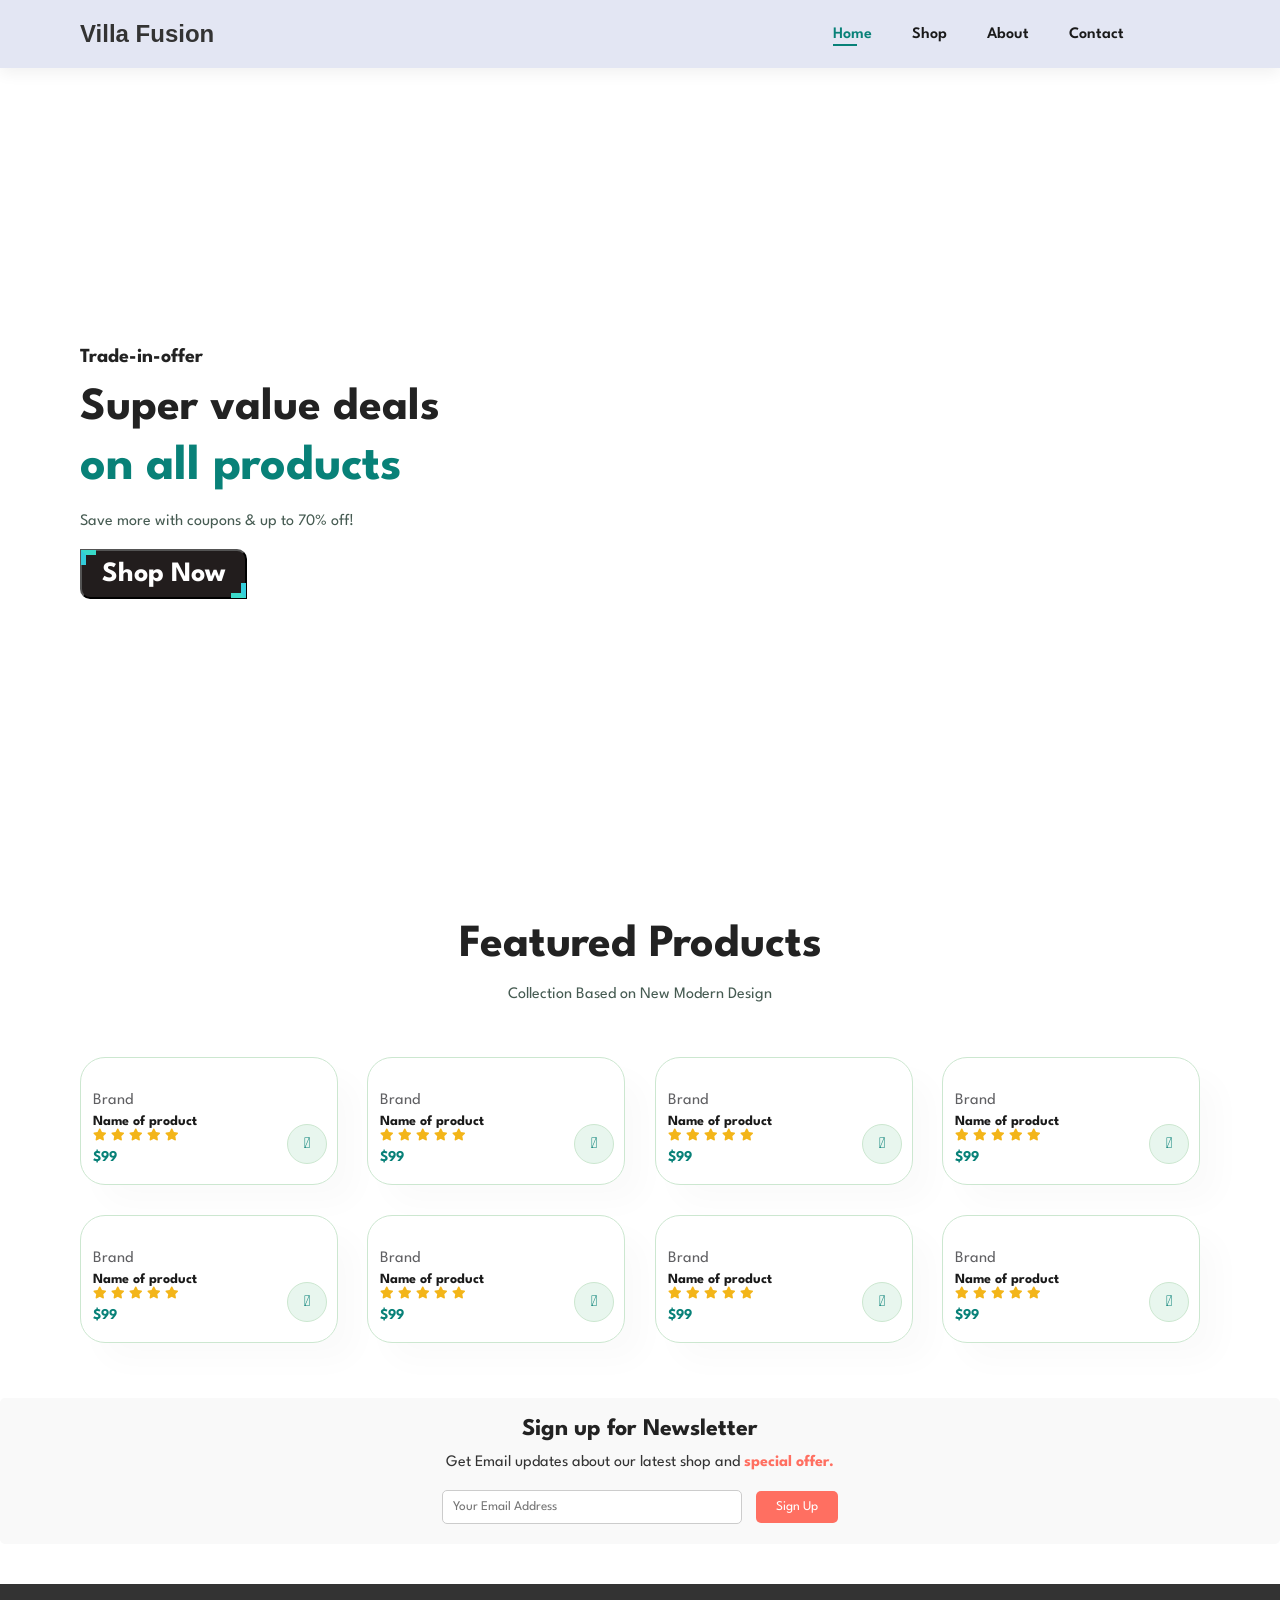
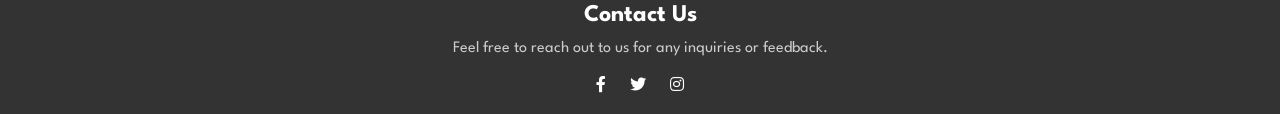
==== index.html @ 41077d03 "Add files via upload" ====
<!DOCTYPE html>
<html lang="en">

<head>
    <meta charset="UTF-8">
    <meta http-equiv="X-UA-Compatible" content="IE=edge">
    <meta name="viewport" content="width=device-width, initial-scale=1.0">
    <title>E-commerce website</title>
    <link rel="stylesheet" href="https://pro.fontawesome.com/releases/v5.10.0/css/all.css" />
    <link rel="stylesheet" href="style.css">
</head>

<body>

    <section id="header">
        <a href="index.html" class="logo">Villa Fusion</a>

        <div>
            <ul id="navbar">
                <li><a class="active" href="index.html">Home</a></li>
                <li><a href="shop.html">Shop</a></li>
                <li><a href="about.html">About</a></li>
                <li><a href="contact.html">Contact</a></li>
                <li><a href="cart.html"><i class="far fa-shopping-bag"></i></a></li>
            </ul>


        </div>
    </section>

    <section id="hero">
        <h4>Trade-in-offer</h4>
        <h2>Super value deals</h2>
        <h1>on all products </h1>
        <p>Save more with coupons & up to 70% off! </p>
        <a href="shop.html">
        <button class="btn">Shop Now</button>
        </a>
    </section>

    <section id="product1" class="section-p1">
        <h2>Featured Products</h2>
        <p>Collection Based on New Modern Design</p>
        <div class="pro-container">
            <div class="pro">
                <img src="img/product/p1.webp" alt="">
                <div class="des">
                    <span>Brand</span>
                    <h5>Name of product</h5>
                    <div class="star">
                        <i class="fas fa-star"></i>
                        <i class="fas fa-star"></i>
                        <i class="fas fa-star"></i>
                        <i class="fas fa-star"></i>
                        <i class="fas fa-star"></i>
                    </div>
                    <h4>$99</h4>
                </div>
                <a href="#" class="add-to-cart" data-product="product no. 1" data-price="99"><i class="fal fa-shopping-cart cart"></i></a>
            </div>
            <div class="pro">
                <img src="img/product/p2.webp" alt="">
                <div class="des">
                    <span>Brand</span>
                    <h5>Name of product</h5>
                    <div class="star">
                        <i class="fas fa-star"></i>
                        <i class="fas fa-star"></i>
                        <i class="fas fa-star"></i>
                        <i class="fas fa-star"></i>
                        <i class="fas fa-star"></i>
                    </div>
                    <h4>$99</h4>
                </div>
                <a href="#" class="add-to-cart" data-product="product no. 2" data-price="99"><i class="fal fa-shopping-cart cart"></i></a>
            </div>
            <div class="pro">
                <img src="img/product/p3.webp" alt="">
                <div class="des">
                    <span>Brand</span>
                    <h5>Name of product</h5>
                    <div class="star">
                        <i class="fas fa-star"></i>
                        <i class="fas fa-star"></i>
                        <i class="fas fa-star"></i>
                        <i class="fas fa-star"></i>
                        <i class="fas fa-star"></i>
                    </div>
                    <h4>$99</h4>
                </div>
                <a href="#" class="add-to-cart" data-product="product no. 3" data-price="99"><i class="fal fa-shopping-cart cart"></i></a>
            </div>
            <div class="pro">
                <img src="img/product/p4.webp" alt="">
                <div class="des">
                    <span>Brand</span>
                    <h5>Name of product</h5>
                    <div class="star">
                        <i class="fas fa-star"></i>
                        <i class="fas fa-star"></i>
                        <i class="fas fa-star"></i>
                        <i class="fas fa-star"></i>
                        <i class="fas fa-star"></i>
                    </div>
                    <h4>$99</h4>
                </div>
                <a href="#" class="add-to-cart" data-product="product no. 4" data-price="99"><i class="fal fa-shopping-cart cart"></i></a>
            </div>
            <div class="pro">
                <img src="img/product/p5.webp" alt="">
                <div class="des">
                    <span>Brand</span>
                    <h5>Name of product</h5>
                    <div class="star">
                        <i class="fas fa-star"></i>
                        <i class="fas fa-star"></i>
                        <i class="fas fa-star"></i>
                        <i class="fas fa-star"></i>
                        <i class="fas fa-star"></i>
                    </div>
                    <h4>$99</h4>
                </div>
                <a href="#" class="add-to-cart" data-product="product no. 5" data-price="99"><i class="fal fa-shopping-cart cart"></i></a>
            </div>
            <div class="pro">
                <img src="img/product/p6.webp" alt="">
                <div class="des">
                    <span>Brand</span>
                    <h5>Name of product</h5>
                    <div class="star">
                        <i class="fas fa-star"></i>
                        <i class="fas fa-star"></i>
                        <i class="fas fa-star"></i>
                        <i class="fas fa-star"></i>
                        <i class="fas fa-star"></i>
                    </div>
                    <h4>$99</h4>
                </div>
                <a href="#" class="add-to-cart" data-product="product no. 6" data-price="99"><i class="fal fa-shopping-cart cart"></i></a>
            </div>
            <div class="pro">
                <img src="img/product/p7.webp" alt="">
                <div class="des">
                    <span>Brand</span>
                    <h5>Name of product</h5>
                    <div class="star">
                        <i class="fas fa-star"></i>
                        <i class="fas fa-star"></i>
                        <i class="fas fa-star"></i>
                        <i class="fas fa-star"></i>
                        <i class="fas fa-star"></i>
                    </div>
                    <h4>$99</h4>
                </div>
                <a href="#" class="add-to-cart" data-product="product no. 7" data-price="99"><i class="fal fa-shopping-cart cart"></i></a>
            </div>
            <div class="pro">
                <img src="img/product/p8.webp" alt="">
                <div class="des">
                    <span>Brand</span>
                    <h5>Name of product</h5>
                    <div class="star">
                        <i class="fas fa-star"></i>
                        <i class="fas fa-star"></i>
                        <i class="fas fa-star"></i>
                        <i class="fas fa-star"></i>
                        <i class="fas fa-star"></i>
                    </div>
                    <h4>$99</h4>
                </div>
                <a href="#" class="add-to-cart" data-product="product no. 8" data-price="99"><i class="fal fa-shopping-cart cart"></i></a>
            </div>
        </div>
    </section>

    
    <section id="newsletter">
        <div class="newstext">
            <h4>Sign up for Newsletter</h4>
            <p>Get Email updates about our latest shop and <span>special offer.</span> </p>
        </div>
        <div class="form">
            <input type="text" placeholder="Your Email Address">
            <button>Sign Up</button>
        </div>
    </section>


    <link rel="stylesheet" href="https://cdnjs.cloudflare.com/ajax/libs/font-awesome/5.15.4/css/all.min.css">

    <section id="footer">
    <div class="footer-content">
        <h4>Contact Us</h4>
        <p>Feel free to reach out to us for any inquiries or feedback.</p>
    </div>
    <div class="social-icons">
        <a href="#" class="icon"><i class="fab fa-facebook-f"></i></a>
        <a href="#" class="icon"><i class="fab fa-twitter"></i></a>
        <a href="#" class="icon"><i class="fab fa-instagram"></i></a>
    </div>
    </section>


    <script src="script.js"></script>
</body>
</html>
---- style.css ----
@import url('https://fonts.googleapis.com/css2?family=spartan:wght@100;200;300;400;500;600;700;800;900&display=swap');
* {
    margin: 0;
    padding: 0;
    box-sizing: border-box;
    font-family: 'Spartan', sans-serif;
}

h1 {
    font-size: 50px;
    line-height: 64px;
    color: #222;
}

h2 {
    font-size: 46px;
    line-height: 54px;
    color: #222;
}

h4 {
    font-size: 20px;
    color: #222;
}

h6 {
    font-weight: 700;
    font-size: 12px;
}

p {
    font-size: 16px;
    color: #465b52;
    margin: 15px 0 20px 0;
}

.section-p1 {
    padding: 40px 80px;
}

.section-m1 {
    margin: 40px 0;
}

body {
    width: 100%;
}

/* Header Start */
.logo {
    text-decoration: none; /* Remove underline */
    font-family: Arial, sans-serif; /* Choose your preferred font-family */
    font-size: 24px; /* Adjust the font size as needed */
    font-weight: bold; /* Adjust the font weight as needed */
    color: #333; /* Choose your preferred text color */
    /* Add any other styling properties you want for your logo text */
}

#header{
    display: flex;
    align-items: center;
    justify-content: space-between;
    padding: 20px 80px;
    background: #e3e6f3;
    box-shadow: 0 5px 15px rgba(0, 0, 0, 0.06);
    z-index: 999;
    position: sticky;
    top: 0;
    left: 0;
}

#navbar{
    display: flex;
    align-items: center;
    justify-content: center;
}

#navbar li{
    list-style: none;
    padding: 0 20px;
    position: relative;
}

#navbar li a{
    text-decoration: none;
    font-size: 16px;
    font-weight: 600;
    color: #1a1a1a;
    transition: 0.3s ease;
}

#navbar li a:hover,
#navbar li a.active {
    color: #088178;
}

#navbar li a.active::after,
#navbar li a:hover::after{
    content: "";
    width: 30%;
    height: 2px;
    background: #088178;
    position: absolute;
    bottom: -4px;
    left: 20px;
}

/* Home page */

#hero{
    background-image: url("img/template.png");
    height: 90vh;
    width: 100%;
    background-position: top 15% right 58%;
    padding: 0 80px;
    display: flex;
    flex-direction: column;
    align-items: flex-start;
    justify-content: center;
}

#hero h4{
    padding-bottom: 15px;
}

#hero h1{
    color: #088178;
}

.btn {
    cursor:pointer;
  position:relative;
  padding:10px 20px;
  background:rgb(34, 29, 29);
  font-size:28px;
  border-top-right-radius:10px;
  border-bottom-left-radius:10px;
  transition:all 1s;
  text-decoration: none;
  &:after,&:before{
    content:" ";
    width:10px;
    height:10px;
    position:absolute;
    border :0px solid #fff;
    transition:all 1s;
    }
  &:after{
    top:-1px;
    left:-1px;
    border-top:5px solid rgb(56, 218, 201);
    border-left:5px solid rgb(50, 204, 218);
  }
  &:before{
    bottom:-1px;
    right:-1px;
    border-bottom:5px solid rgb(60, 218, 202);
    border-right:5px solid rgb(52, 207, 221);
  }

  color: white;
  font-weight: bold;

  &:hover{
    border-top-right-radius:0px;
  border-bottom-left-radius:0px;
  background:rgba(0,0,0,.5);
    color:rgb(10, 0, 0);
    font-weight: bold;
    &:before,&:after{
      
      width:100%;
      height:100%;
      border-color: rgb(4, 0, 7);
    }
}
}

.btn:hover {
    background-color: #e1f1f1;
}


/* product1 */

#product1{
    text-align: center;
}

#product1 .pro-container{
    display: flex;
    justify-content: space-between;
    padding-top: 20px;
    flex-wrap: wrap;
}

#product1 .pro{
    width: 23%;
    min-width: 250px;
    padding: 10px 12px;
    border: 1px solid #cce7d0;
    border-radius: 25px;
    cursor: pointer;
    box-shadow: 20px 20px 30px rgba(0, 0, 0, 0.02);
    margin: 15px 0;
    transition: 0.2s ease;
    position: relative;
}

#product1 .pro:hover{
    box-shadow: 20px 20px 30px rgba(0, 0, 0, 0.06);
}

#product1 .pro img{
    width: 100%;
    border-radius: 20px;
}

#product1 .pro .des{
    text-align: start;
    padding: 10px 0;
}

#product1 .pro .des span{
    color: #606063;
}

#product1 .pro .des h5{
    padding-top: 7px;
    color: #1a1a1a;
    font-size: 14px;
}

#product1 .pro .des i{
    font-size: 12px;
    color: rgba(243, 181, 25);
}

#product1 .pro .des h4{
    padding-top: 7px;
    font-size: 15px;
    font-weight: 700;
    color: #088178;
}

#product1 .pro .cart{
    width: 40px;
    height: 40px;
    line-height: 40px;
    border-radius: 50px;
    background-color: #e8f6ee;
    font-weight: 500;
    color: #088178;
    border: 1px solid #cce7d0;
    position: absolute;
    bottom: 20px;
    right: 10px;
}



/* Newsletter */

#newsletter {
    background-color: #f9f9f9;
    padding: 20px;
    border-radius: 5px;
    margin-bottom: 20px;
}

.newstext {
    text-align: center;
}

.newstext h4 {
    font-size: 24px;
    margin-bottom: 10px;
}

.newstext p {
    font-size: 16px;
    color: #333;
    margin-bottom: 20px;
}

.newstext p span {
    font-weight: bold;
    color: #ff6f61;
}

.form {
    text-align: center;
}

.form input[type="text"] {
    padding: 10px;
    width: 300px;
    border-radius: 5px;
    border: 1px solid #ccc;
    margin-right: 10px;
}

.form button {
    padding: 10px 20px;
    background-color: #ff6f61;
    color: #fff;
    border: none;
    border-radius: 5px;
    cursor: pointer;
    transition: background-color 0.3s ease;
}

.form button:hover {
    background-color: #e55d4f;
}


/* footer */

#footer {
    background-color: #333;
    color: #fff;
    padding: 20px;
}

.footer-content {
    text-align: center;
}

.footer-content h4 {
    font-size: 24px;
    margin-bottom: 10px;
    color: #fff; /* Set text color to white */
}

.footer-content p {
    font-size: 16px;
    margin-bottom: 20px;
    color: #ccc; /* Set text color to a lighter shade */
}

.social-icons {
    text-align: center;
}

.icon {
    display: inline-block;
    margin: 0 10px;
    color: #fff;
    text-decoration: none;
}

.icon:hover {
    color: #ff6f61;
}




/* Your existing CSS styles remain unchanged */

/* About Us page specific styles */

#about {
    background-color: #f9f9f9;
    padding: 40px 80px;
}

#about h2 {
    margin-bottom: 20px;
    color: #088178;
}

#about p {
    margin-bottom: 15px;
    font-size: 18px;
    line-height: 1.6;
}

#about p:last-child {
    margin-bottom: 0;
}

#footer {
    margin-top: 40px;
}





/* Your existing CSS styles remain unchanged */

/* Contact page specific styles */

#contact {
    background-color: #f9f9f9;
    padding: 40px 80px;
}

#contact h2 {
    margin-bottom: 20px;
    color: #088178;
}

#contact p {
    margin-bottom: 15px;
    font-size: 18px;
    line-height: 1.6;
}

.contact-info {
    margin-bottom: 30px;
}

.contact-info p {
    margin-bottom: 10px;
}

.contact-info i {
    margin-right: 10px;
}

.contact-form input[type="text"],
.contact-form input[type="email"],
.contact-form textarea {
    width: 100%;
    padding: 10px;
    margin-bottom: 20px;
    border-radius: 5px;
    border: 1px solid #ccc;
}

.contact-form textarea {
    resize: vertical;
}

.contact-form button {
    padding: 10px 20px;
    background-color: #ff6f61;
    color: #fff;
    border: none;
    border-radius: 5px;
    cursor: pointer;
    transition: background-color 0.3s ease;
}

.contact-form button:hover {
    background-color: #e55d4f;
}

#footer {
    margin-top: 40px;
}




/* Styles for the cart container */
#cart {
    text-align: center;
    margin: 50px auto;
    padding: 20px;
    border: 2px solid #ccc;
    border-radius: 10px;
    width: 70%;
    max-width: 600px;
    background-color: #f9f9f9;
}

/* Styles for the cart heading */
.cart-heading {
    font-size: 24px;
    margin-bottom: 20px;
}

/* Styles for the cart items list */
#cart-items {
    list-style: none;
    padding: 0;
}

/* Styles for individual cart items */
#cart-items li {
    margin-bottom: 10px;
}

/* Styles for the total amount */
#total-amount {
    font-weight: bold;
}

/* Styles for the checkout button */
#checkout-btn {
    margin-top: 20px;
    background-color: #4CAF50;
    color: white;
    padding: 10px 20px;
    border: none;
    border-radius: 5px;
    cursor: pointer;
}

/* Styles for the clear cart button */
#clear-cart-button {
    margin-top: 10px;
    background-color: #f44336;
    color: white;
    padding: 10px 20px;
    border: none;
    border-radius: 5px;
    cursor: pointer;
}

/* Hover effect for buttons */
#checkout-btn:hover, #clear-cart-button:hover {
    opacity: 0.8;
}
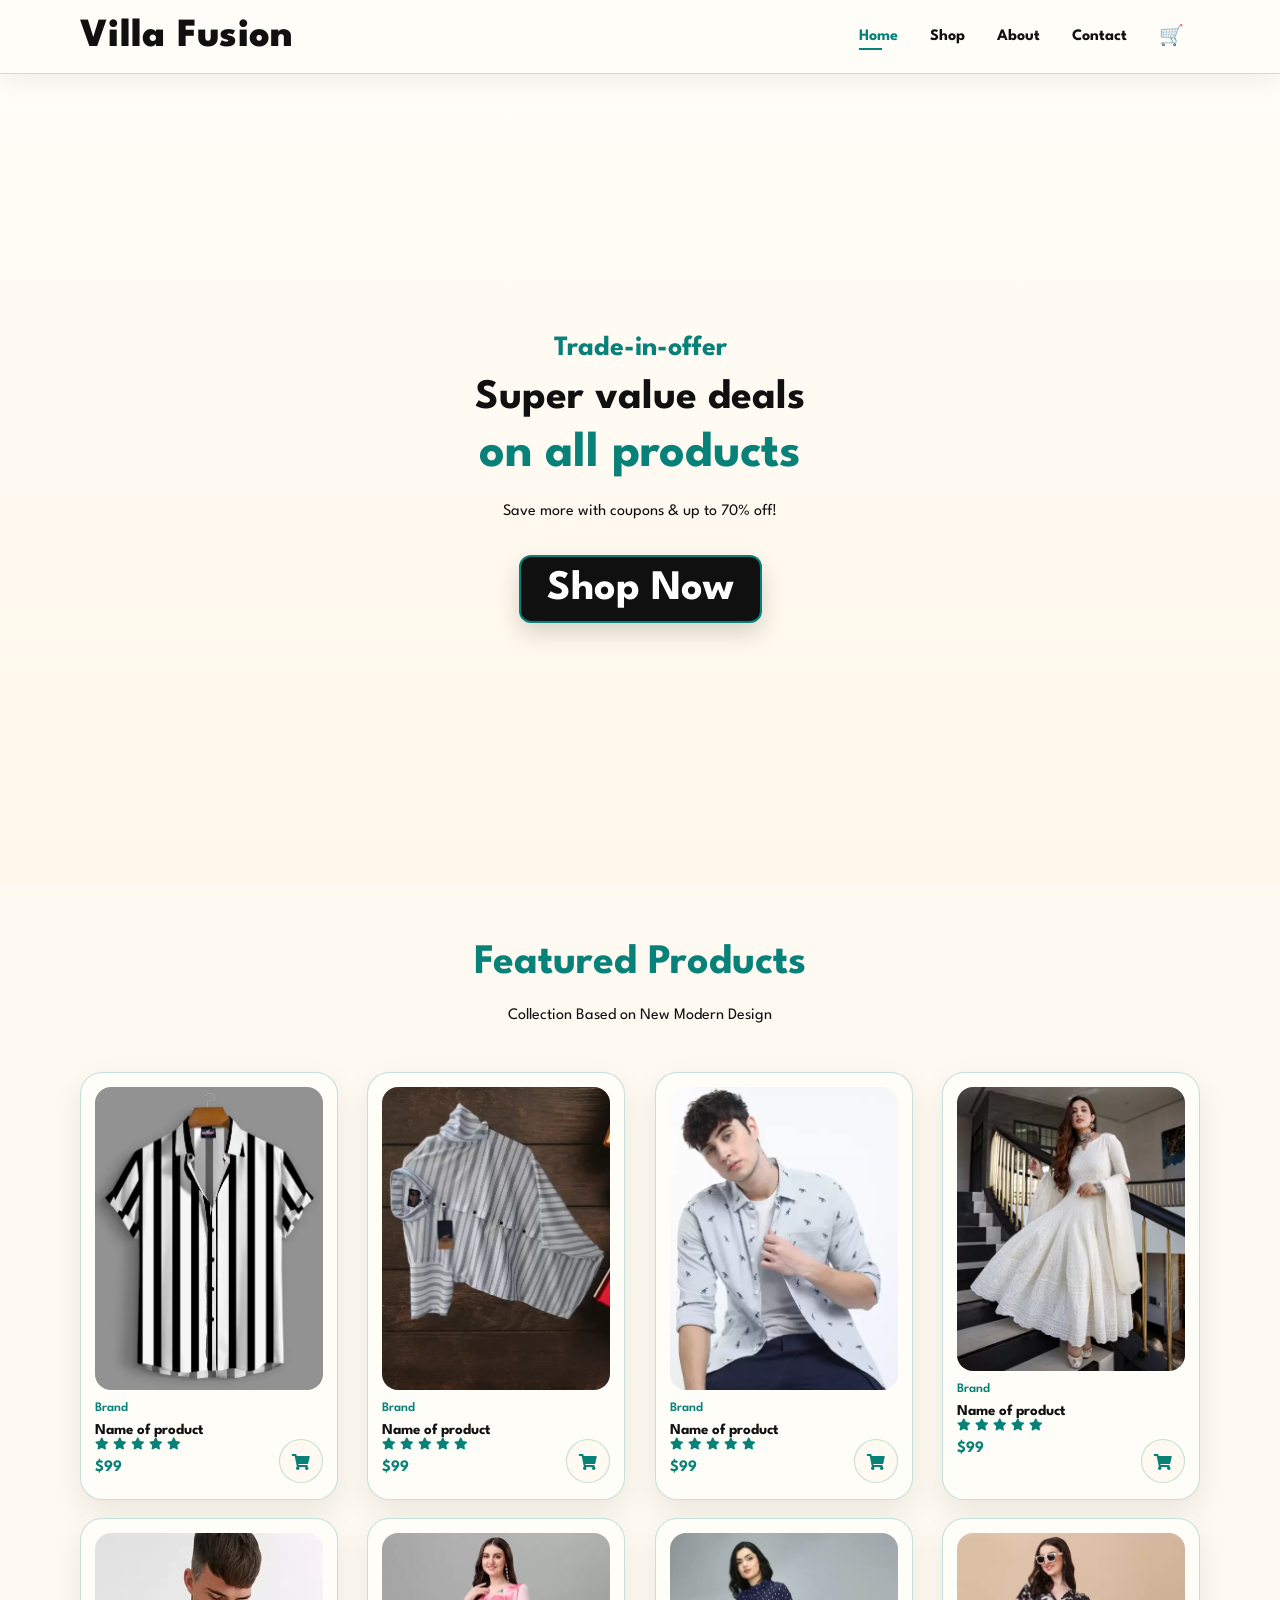
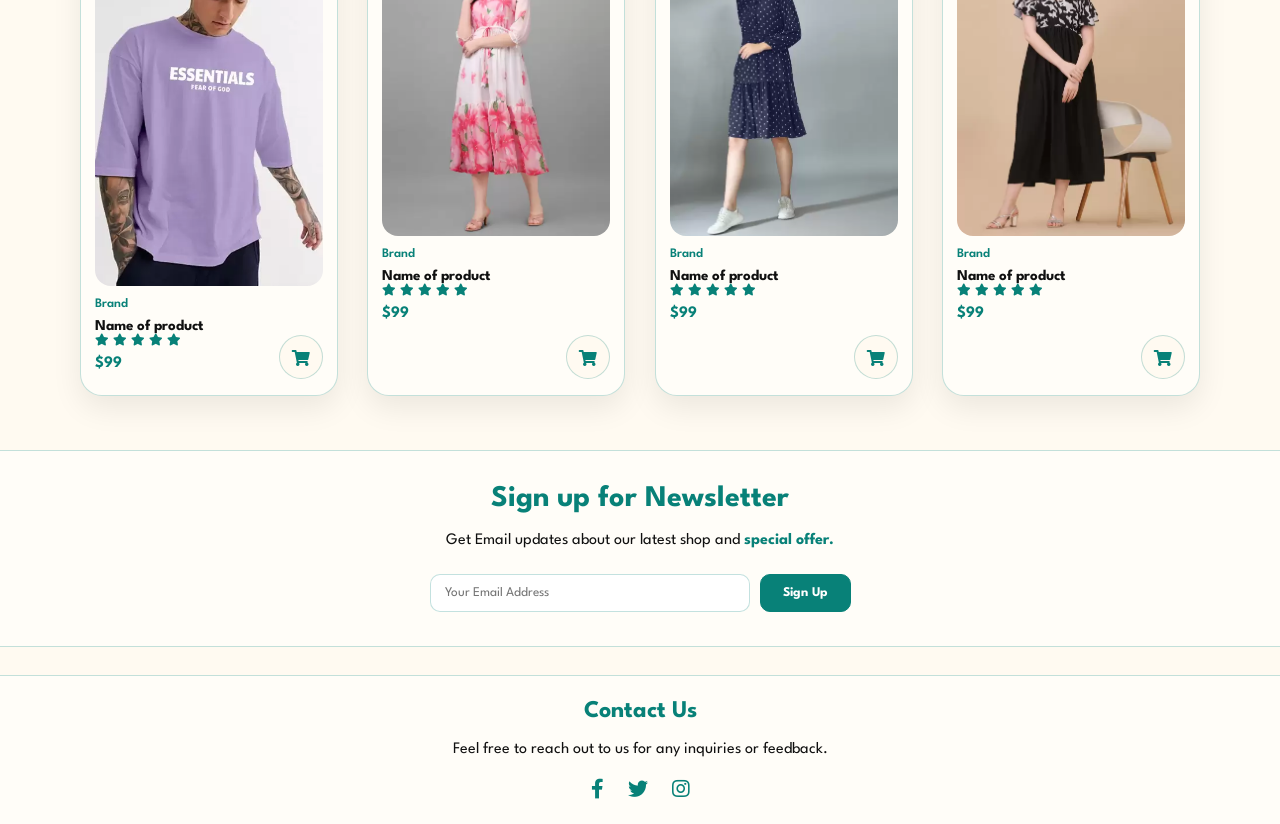
==== commit 35a97a8e: "commit" ====
--- a/index.html
+++ b/index.html
@@ -21,7 +21,7 @@
                 <li><a href="shop.html">Shop</a></li>
                 <li><a href="about.html">About</a></li>
                 <li><a href="contact.html">Contact</a></li>
-                <li><a href="cart.html"><i class="far fa-shopping-bag"></i></a></li>
+                <li><a href="cart.html" aria-label="Cart"><span class="nav-cart-icon" aria-hidden="true">🛒</span></a></li>
             </ul>
 
 
@@ -56,7 +56,7 @@
                     </div>
                     <h4>$99</h4>
                 </div>
-                <a href="#" class="add-to-cart" data-product="product no. 1" data-price="99"><i class="fal fa-shopping-cart cart"></i></a>
+                <a href="#" class="add-to-cart" data-product="product no. 1" data-price="99"><i class="fas fa-shopping-cart cart"></i></a>
             </div>
             <div class="pro">
                 <img src="img/product/p2.webp" alt="">
@@ -72,7 +72,7 @@
                     </div>
                     <h4>$99</h4>
                 </div>
-                <a href="#" class="add-to-cart" data-product="product no. 2" data-price="99"><i class="fal fa-shopping-cart cart"></i></a>
+                <a href="#" class="add-to-cart" data-product="product no. 2" data-price="99"><i class="fas fa-shopping-cart cart"></i></a>
             </div>
             <div class="pro">
                 <img src="img/product/p3.webp" alt="">
@@ -88,7 +88,7 @@
                     </div>
                     <h4>$99</h4>
                 </div>
-                <a href="#" class="add-to-cart" data-product="product no. 3" data-price="99"><i class="fal fa-shopping-cart cart"></i></a>
+                <a href="#" class="add-to-cart" data-product="product no. 3" data-price="99"><i class="fas fa-shopping-cart cart"></i></a>
             </div>
             <div class="pro">
                 <img src="img/product/p4.webp" alt="">
@@ -104,7 +104,7 @@
                     </div>
                     <h4>$99</h4>
                 </div>
-                <a href="#" class="add-to-cart" data-product="product no. 4" data-price="99"><i class="fal fa-shopping-cart cart"></i></a>
+                <a href="#" class="add-to-cart" data-product="product no. 4" data-price="99"><i class="fas fa-shopping-cart cart"></i></a>
             </div>
             <div class="pro">
                 <img src="img/product/p5.webp" alt="">
@@ -120,7 +120,7 @@
                     </div>
                     <h4>$99</h4>
                 </div>
-                <a href="#" class="add-to-cart" data-product="product no. 5" data-price="99"><i class="fal fa-shopping-cart cart"></i></a>
+                <a href="#" class="add-to-cart" data-product="product no. 5" data-price="99"><i class="fas fa-shopping-cart cart"></i></a>
             </div>
             <div class="pro">
                 <img src="img/product/p6.webp" alt="">
@@ -136,7 +136,7 @@
                     </div>
                     <h4>$99</h4>
                 </div>
-                <a href="#" class="add-to-cart" data-product="product no. 6" data-price="99"><i class="fal fa-shopping-cart cart"></i></a>
+                <a href="#" class="add-to-cart" data-product="product no. 6" data-price="99"><i class="fas fa-shopping-cart cart"></i></a>
             </div>
             <div class="pro">
                 <img src="img/product/p7.webp" alt="">
@@ -152,7 +152,7 @@
                     </div>
                     <h4>$99</h4>
                 </div>
-                <a href="#" class="add-to-cart" data-product="product no. 7" data-price="99"><i class="fal fa-shopping-cart cart"></i></a>
+                <a href="#" class="add-to-cart" data-product="product no. 7" data-price="99"><i class="fas fa-shopping-cart cart"></i></a>
             </div>
             <div class="pro">
                 <img src="img/product/p8.webp" alt="">
@@ -168,7 +168,7 @@
                     </div>
                     <h4>$99</h4>
                 </div>
-                <a href="#" class="add-to-cart" data-product="product no. 8" data-price="99"><i class="fal fa-shopping-cart cart"></i></a>
+                <a href="#" class="add-to-cart" data-product="product no. 8" data-price="99"><i class="fas fa-shopping-cart cart"></i></a>
             </div>
         </div>
     </section>
--- a/style.css
+++ b/style.css
@@ -1,4 +1,16 @@
-@import url('https://fonts.googleapis.com/css2?family=spartan:wght@100;200;300;400;500;600;700;800;900&display=swap');
+@import url('https://fonts.googleapis.com/css2?family=Spartan:wght@300;400;500;600;700;800&display=swap');
+
+:root {
+    --bg-main: #fffaf1;
+    --bg-surface: #fffdf8;
+    --text-main: #101010;
+    --accent: #088178;
+    --border-soft: rgba(8, 129, 120, 0.24);
+    --shadow-soft: 0 12px 30px rgba(0, 0, 0, 0.08);
+    --radius-md: 14px;
+    --radius-lg: 22px;
+}
+
 * {
     margin: 0;
     padding: 0;
@@ -6,21 +18,37 @@
     font-family: 'Spartan', sans-serif;
 }
 
+body {
+    width: 100%;
+    background: var(--bg-main);
+    color: var(--text-main);
+}
+
+img {
+    max-width: 100%;
+    height: auto;
+    display: block;
+}
+
+a {
+    color: inherit;
+}
+
 h1 {
     font-size: 50px;
-    line-height: 64px;
-    color: #222;
+    line-height: 1.2;
+    color: var(--text-main);
 }
 
 h2 {
-    font-size: 46px;
-    line-height: 54px;
-    color: #222;
+    font-size: 42px;
+    line-height: 1.2;
+    color: var(--text-main);
 }
 
 h4 {
-    font-size: 20px;
-    color: #222;
+    font-size: 22px;
+    color: var(--text-main);
 }
 
 h6 {
@@ -30,242 +58,219 @@
 
 p {
     font-size: 16px;
-    color: #465b52;
-    margin: 15px 0 20px 0;
+    line-height: 1.7;
+    color: var(--text-main);
+    margin: 14px 0 20px;
 }
 
 .section-p1 {
-    padding: 40px 80px;
+    padding: 54px 80px;
 }
 
 .section-m1 {
-    margin: 40px 0;
-}
-
-body {
-    width: 100%;
-}
-
-/* Header Start */
+    margin: 36px 0;
+}
+
+/* Header */
 .logo {
-    text-decoration: none; /* Remove underline */
-    font-family: Arial, sans-serif; /* Choose your preferred font-family */
-    font-size: 24px; /* Adjust the font size as needed */
-    font-weight: bold; /* Adjust the font weight as needed */
-    color: #333; /* Choose your preferred text color */
-    /* Add any other styling properties you want for your logo text */
-}
-
-#header{
+    text-decoration: none;
+    font-size: 40px;
+    font-weight: 800;
+    letter-spacing: 0.3px;
+    color: var(--text-main);
+}
+
+#header {
     display: flex;
     align-items: center;
     justify-content: space-between;
-    padding: 20px 80px;
-    background: #e3e6f3;
-    box-shadow: 0 5px 15px rgba(0, 0, 0, 0.06);
+    padding: 18px 80px;
+    background: var(--bg-surface);
+    box-shadow: 0 8px 24px rgba(0, 0, 0, 0.06);
+    border-bottom: 1px solid var(--border-soft);
     z-index: 999;
     position: sticky;
     top: 0;
     left: 0;
 }
 
-#navbar{
+#navbar {
     display: flex;
     align-items: center;
     justify-content: center;
 }
 
-#navbar li{
+#navbar li {
     list-style: none;
-    padding: 0 20px;
+    padding: 0 16px;
     position: relative;
 }
 
-#navbar li a{
+#navbar li a {
     text-decoration: none;
     font-size: 16px;
-    font-weight: 600;
-    color: #1a1a1a;
-    transition: 0.3s ease;
+    font-weight: 700;
+    color: var(--text-main);
+    transition: color 0.25s ease;
 }
 
 #navbar li a:hover,
 #navbar li a.active {
-    color: #088178;
+    color: var(--accent);
 }
 
 #navbar li a.active::after,
-#navbar li a:hover::after{
+#navbar li a:hover::after {
     content: "";
-    width: 30%;
+    width: 32%;
     height: 2px;
-    background: #088178;
+    background: var(--accent);
     position: absolute;
-    bottom: -4px;
-    left: 20px;
+    bottom: -6px;
+    left: 16px;
+}
+
+.nav-cart-icon {
+    display: inline-block;
+    font-size: 20px;
+    line-height: 1;
 }
 
 /* Home page */
-
-#hero{
-    background-image: url("img/template.png");
+#hero {
+    background: linear-gradient(180deg, #fffdf8 0%, #fff7ea 100%);
     height: 90vh;
     width: 100%;
-    background-position: top 15% right 58%;
     padding: 0 80px;
     display: flex;
     flex-direction: column;
-    align-items: flex-start;
+    align-items: center;
     justify-content: center;
-}
-
-#hero h4{
-    padding-bottom: 15px;
-}
-
-#hero h1{
-    color: #088178;
+    text-align: center;
+}
+
+#hero h4 {
+    color: var(--accent);
+    padding-bottom: 12px;
+    font-size: 28px;
+}
+
+#hero h1 {
+    color: var(--accent);
 }
 
 .btn {
-    cursor:pointer;
-  position:relative;
-  padding:10px 20px;
-  background:rgb(34, 29, 29);
-  font-size:28px;
-  border-top-right-radius:10px;
-  border-bottom-left-radius:10px;
-  transition:all 1s;
-  text-decoration: none;
-  &:after,&:before{
-    content:" ";
-    width:10px;
-    height:10px;
-    position:absolute;
-    border :0px solid #fff;
-    transition:all 1s;
-    }
-  &:after{
-    top:-1px;
-    left:-1px;
-    border-top:5px solid rgb(56, 218, 201);
-    border-left:5px solid rgb(50, 204, 218);
-  }
-  &:before{
-    bottom:-1px;
-    right:-1px;
-    border-bottom:5px solid rgb(60, 218, 202);
-    border-right:5px solid rgb(52, 207, 221);
-  }
-
-  color: white;
-  font-weight: bold;
-
-  &:hover{
-    border-top-right-radius:0px;
-  border-bottom-left-radius:0px;
-  background:rgba(0,0,0,.5);
-    color:rgb(10, 0, 0);
-    font-weight: bold;
-    &:before,&:after{
-      
-      width:100%;
-      height:100%;
-      border-color: rgb(4, 0, 7);
-    }
-}
+    cursor: pointer;
+    margin-top: 10px;
+    padding: 13px 26px;
+    border-radius: 12px;
+    border: 2px solid var(--accent);
+    background: var(--text-main);
+    color: #fff;
+    font-size: 42px;
+    font-weight: 700;
+    text-decoration: none;
+    transition: transform 0.2s ease, box-shadow 0.2s ease, background 0.2s ease, color 0.2s ease;
+    box-shadow: 0 10px 24px rgba(0, 0, 0, 0.16);
 }
 
 .btn:hover {
-    background-color: #e1f1f1;
-}
-
-
-/* product1 */
-
-#product1{
+    transform: translateY(-2px);
+    background: var(--accent);
+    color: #fff;
+    box-shadow: 0 14px 28px rgba(8, 129, 120, 0.34);
+}
+
+/* Products */
+#product1 {
     text-align: center;
 }
 
-#product1 .pro-container{
+#product1 h2 {
+    color: var(--accent);
+}
+
+#product1 .pro-container {
     display: flex;
     justify-content: space-between;
-    padding-top: 20px;
+    padding-top: 22px;
     flex-wrap: wrap;
-}
-
-#product1 .pro{
+    gap: 18px;
+}
+
+#product1 .pro {
     width: 23%;
     min-width: 250px;
-    padding: 10px 12px;
-    border: 1px solid #cce7d0;
-    border-radius: 25px;
+    padding: 14px;
+    border: 1px solid var(--border-soft);
+    border-radius: var(--radius-lg);
     cursor: pointer;
-    box-shadow: 20px 20px 30px rgba(0, 0, 0, 0.02);
-    margin: 15px 0;
-    transition: 0.2s ease;
+    box-shadow: var(--shadow-soft);
+    margin: 0;
+    transition: transform 0.2s ease, box-shadow 0.2s ease;
     position: relative;
-}
-
-#product1 .pro:hover{
-    box-shadow: 20px 20px 30px rgba(0, 0, 0, 0.06);
-}
-
-#product1 .pro img{
+    background: var(--bg-surface);
+}
+
+#product1 .pro:hover {
+    transform: translateY(-4px);
+    box-shadow: 0 20px 35px rgba(0, 0, 0, 0.12);
+}
+
+#product1 .pro img {
     width: 100%;
-    border-radius: 20px;
-}
-
-#product1 .pro .des{
+    border-radius: 16px;
+}
+
+#product1 .pro .des {
     text-align: start;
     padding: 10px 0;
 }
 
-#product1 .pro .des span{
-    color: #606063;
-}
-
-#product1 .pro .des h5{
-    padding-top: 7px;
-    color: #1a1a1a;
-    font-size: 14px;
-}
-
-#product1 .pro .des i{
+#product1 .pro .des span {
+    color: var(--accent);
+    font-weight: 600;
+    font-size: 13px;
+}
+
+#product1 .pro .des h5 {
+    padding-top: 8px;
+    color: var(--text-main);
+    font-size: 15px;
+}
+
+#product1 .pro .des i {
     font-size: 12px;
-    color: rgba(243, 181, 25);
-}
-
-#product1 .pro .des h4{
-    padding-top: 7px;
-    font-size: 15px;
-    font-weight: 700;
-    color: #088178;
-}
-
-#product1 .pro .cart{
-    width: 40px;
-    height: 40px;
-    line-height: 40px;
-    border-radius: 50px;
-    background-color: #e8f6ee;
-    font-weight: 500;
-    color: #088178;
-    border: 1px solid #cce7d0;
+    color: var(--accent);
+}
+
+#product1 .pro .des h4 {
+    padding-top: 8px;
+    font-size: 16px;
+    font-weight: 700;
+    color: var(--accent);
+}
+
+#product1 .pro .cart {
+    width: 44px;
+    height: 44px;
+    line-height: 44px;
+    border-radius: 50%;
+    background-color: var(--bg-main);
+    font-weight: 600;
+    color: var(--accent);
+    border: 1px solid var(--border-soft);
     position: absolute;
-    bottom: 20px;
-    right: 10px;
-}
-
-
+    bottom: 16px;
+    right: 14px;
+}
 
 /* Newsletter */
-
 #newsletter {
-    background-color: #f9f9f9;
-    padding: 20px;
-    border-radius: 5px;
-    margin-bottom: 20px;
+    background: var(--bg-surface);
+    padding: 34px 24px;
+    border-top: 1px solid var(--border-soft);
+    border-bottom: 1px solid var(--border-soft);
 }
 
 .newstext {
@@ -273,54 +278,60 @@
 }
 
 .newstext h4 {
-    font-size: 24px;
-    margin-bottom: 10px;
+    font-size: 30px;
+    margin-bottom: 8px;
+    color: var(--accent);
 }
 
 .newstext p {
     font-size: 16px;
-    color: #333;
+    color: var(--text-main);
     margin-bottom: 20px;
 }
 
 .newstext p span {
-    font-weight: bold;
-    color: #ff6f61;
+    font-weight: 700;
+    color: var(--accent);
 }
 
 .form {
-    text-align: center;
+    display: flex;
+    justify-content: center;
+    align-items: center;
+    gap: 10px;
 }
 
 .form input[type="text"] {
-    padding: 10px;
-    width: 300px;
-    border-radius: 5px;
-    border: 1px solid #ccc;
-    margin-right: 10px;
+    padding: 12px 14px;
+    width: 320px;
+    border-radius: 10px;
+    border: 1px solid var(--border-soft);
+    background: #fff;
+    color: var(--text-main);
 }
 
 .form button {
-    padding: 10px 20px;
-    background-color: #ff6f61;
+    padding: 12px 22px;
+    background-color: var(--accent);
     color: #fff;
-    border: none;
-    border-radius: 5px;
+    border: 1px solid var(--accent);
+    border-radius: 10px;
     cursor: pointer;
-    transition: background-color 0.3s ease;
+    font-weight: 700;
+    transition: opacity 0.2s ease;
 }
 
 .form button:hover {
-    background-color: #e55d4f;
-}
-
-
-/* footer */
-
+    opacity: 0.88;
+}
+
+/* Footer */
 #footer {
-    background-color: #333;
-    color: #fff;
-    padding: 20px;
+    background: var(--bg-surface);
+    color: var(--text-main);
+    padding: 24px;
+    border-top: 1px solid var(--border-soft);
+    margin-top: 28px;
 }
 
 .footer-content {
@@ -329,14 +340,14 @@
 
 .footer-content h4 {
     font-size: 24px;
-    margin-bottom: 10px;
-    color: #fff; /* Set text color to white */
+    margin-bottom: 8px;
+    color: var(--accent);
 }
 
 .footer-content p {
     font-size: 16px;
-    margin-bottom: 20px;
-    color: #ccc; /* Set text color to a lighter shade */
+    margin-bottom: 16px;
+    color: var(--text-main);
 }
 
 .social-icons {
@@ -346,71 +357,57 @@
 .icon {
     display: inline-block;
     margin: 0 10px;
-    color: #fff;
+    color: var(--accent);
     text-decoration: none;
+    font-size: 20px;
 }
 
 .icon:hover {
-    color: #ff6f61;
-}
-
-
-
-
-/* Your existing CSS styles remain unchanged */
-
-/* About Us page specific styles */
-
+    opacity: 0.8;
+}
+
+/* About */
 #about {
-    background-color: #f9f9f9;
-    padding: 40px 80px;
+    background: transparent;
+    padding: 42px 80px;
 }
 
 #about h2 {
     margin-bottom: 20px;
-    color: #088178;
+    color: var(--accent);
 }
 
 #about p {
     margin-bottom: 15px;
     font-size: 18px;
-    line-height: 1.6;
+    line-height: 1.7;
+    color: var(--text-main);
 }
 
 #about p:last-child {
     margin-bottom: 0;
 }
 
-#footer {
-    margin-top: 40px;
-}
-
-
-
-
-
-/* Your existing CSS styles remain unchanged */
-
-/* Contact page specific styles */
-
+/* Contact */
 #contact {
-    background-color: #f9f9f9;
-    padding: 40px 80px;
+    background: transparent;
+    padding: 42px 80px;
 }
 
 #contact h2 {
     margin-bottom: 20px;
-    color: #088178;
+    color: var(--accent);
 }
 
 #contact p {
     margin-bottom: 15px;
     font-size: 18px;
-    line-height: 1.6;
+    line-height: 1.7;
+    color: var(--text-main);
 }
 
 .contact-info {
-    margin-bottom: 30px;
+    margin-bottom: 24px;
 }
 
 .contact-info p {
@@ -419,100 +416,347 @@
 
 .contact-info i {
     margin-right: 10px;
+    color: var(--accent);
 }
 
 .contact-form input[type="text"],
 .contact-form input[type="email"],
 .contact-form textarea {
     width: 100%;
-    padding: 10px;
-    margin-bottom: 20px;
-    border-radius: 5px;
-    border: 1px solid #ccc;
+    padding: 12px;
+    margin-bottom: 16px;
+    border-radius: 10px;
+    border: 1px solid var(--border-soft);
+    background: #fff;
+    color: var(--text-main);
 }
 
 .contact-form textarea {
     resize: vertical;
+    min-height: 120px;
 }
 
 .contact-form button {
-    padding: 10px 20px;
-    background-color: #ff6f61;
+    padding: 12px 22px;
+    background-color: var(--accent);
     color: #fff;
-    border: none;
-    border-radius: 5px;
+    border: 1px solid var(--accent);
+    border-radius: 10px;
     cursor: pointer;
-    transition: background-color 0.3s ease;
+    font-weight: 700;
+    transition: opacity 0.2s ease;
 }
 
 .contact-form button:hover {
-    background-color: #e55d4f;
-}
-
-#footer {
-    margin-top: 40px;
-}
-
-
-
-
-/* Styles for the cart container */
+    opacity: 0.88;
+}
+
+/* Cart */
 #cart {
     text-align: center;
     margin: 50px auto;
-    padding: 20px;
-    border: 2px solid #ccc;
-    border-radius: 10px;
+    padding: 24px;
+    border: 1px solid var(--border-soft);
+    border-radius: var(--radius-md);
     width: 70%;
-    max-width: 600px;
-    background-color: #f9f9f9;
-}
-
-/* Styles for the cart heading */
+    max-width: 640px;
+    background: var(--bg-surface);
+    box-shadow: var(--shadow-soft);
+}
+
 .cart-heading {
-    font-size: 24px;
-    margin-bottom: 20px;
-}
-
-/* Styles for the cart items list */
+    font-size: 34px;
+    margin-bottom: 16px;
+    color: var(--accent);
+}
+
 #cart-items {
     list-style: none;
     padding: 0;
-}
-
-/* Styles for individual cart items */
-#cart-items li {
-    margin-bottom: 10px;
-}
-
-/* Styles for the total amount */
+    margin-bottom: 12px;
+    display: flex;
+    flex-direction: column;
+    gap: 10px;
+}
+
+.cart-item {
+    display: flex;
+    align-items: center;
+    gap: 14px;
+    text-align: left;
+    padding: 10px;
+    border: 1px solid var(--border-soft);
+    border-radius: 12px;
+    background: #fff;
+}
+
+.cart-item-thumb {
+    width: 72px;
+    height: 72px;
+    border-radius: 10px;
+    object-fit: cover;
+    border: 1px solid var(--border-soft);
+}
+
+.cart-item-details {
+    flex: 1;
+}
+
+.cart-item-title {
+    margin: 0;
+    font-size: 16px;
+    color: var(--text-main);
+}
+
+.cart-item-image-name,
+.cart-item-price {
+    margin: 4px 0 0;
+    font-size: 14px;
+    color: var(--text-main);
+}
+
+.cart-item-price {
+    font-weight: 700;
+    color: var(--accent);
+}
+
+.cart-item-actions {
+    display: flex;
+    align-items: center;
+    gap: 8px;
+    margin-top: 8px;
+    flex-wrap: wrap;
+}
+
+.qty-btn,
+.remove-item-btn {
+    border: 1px solid var(--border-soft);
+    background: var(--bg-main);
+    color: var(--text-main);
+    border-radius: 8px;
+    padding: 4px 10px;
+    cursor: pointer;
+    font-weight: 700;
+}
+
+.qty-btn:hover,
+.remove-item-btn:hover {
+    background: var(--accent);
+    border-color: var(--accent);
+    color: #fff;
+}
+
+.qty-count {
+    font-size: 13px;
+    font-weight: 700;
+    color: var(--accent);
+}
+
+.cart-empty-message {
+    color: var(--text-main);
+    opacity: 0.7;
+}
+
 #total-amount {
-    font-weight: bold;
-}
-
-/* Styles for the checkout button */
+    font-weight: 700;
+    color: var(--accent);
+}
+
+#checkout-btn,
+#clear-cart-button {
+    margin-top: 12px;
+    color: #fff;
+    padding: 11px 18px;
+    border: 1px solid transparent;
+    border-radius: 10px;
+    cursor: pointer;
+    font-weight: 700;
+    transition: transform 0.2s ease, opacity 0.2s ease, box-shadow 0.2s ease;
+}
+
 #checkout-btn {
-    margin-top: 20px;
-    background-color: #4CAF50;
-    color: white;
-    padding: 10px 20px;
-    border: none;
-    border-radius: 5px;
-    cursor: pointer;
-}
-
-/* Styles for the clear cart button */
+    background-color: var(--accent);
+    border-color: var(--accent);
+    box-shadow: 0 8px 18px rgba(8, 129, 120, 0.28);
+}
+
 #clear-cart-button {
-    margin-top: 10px;
-    background-color: #f44336;
-    color: white;
-    padding: 10px 20px;
-    border: none;
-    border-radius: 5px;
-    cursor: pointer;
-}
-
-/* Hover effect for buttons */
-#checkout-btn:hover, #clear-cart-button:hover {
-    opacity: 0.8;
-}
+    background-color: var(--text-main);
+    border-color: var(--text-main);
+    box-shadow: 0 8px 18px rgba(16, 16, 16, 0.26);
+}
+
+#checkout-btn:hover,
+#clear-cart-button:hover {
+    opacity: 0.9;
+    transform: translateY(-1px);
+}
+
+/* Responsive layout */
+@media (max-width: 991px) {
+    h1 {
+        font-size: 40px;
+    }
+
+    h2 {
+        font-size: 34px;
+    }
+
+    .section-p1 {
+        padding: 36px;
+    }
+
+    #header {
+        padding: 16px 28px;
+        flex-wrap: wrap;
+        gap: 12px;
+    }
+
+    .logo {
+        font-size: 34px;
+    }
+
+    #navbar {
+        flex-wrap: wrap;
+        justify-content: flex-start;
+        row-gap: 10px;
+    }
+
+    #navbar li {
+        padding: 0 10px;
+    }
+
+    #hero {
+        height: auto;
+        min-height: 72vh;
+        padding: 72px 36px;
+    }
+
+    .btn {
+        font-size: 34px;
+    }
+
+    #product1 .pro {
+        width: calc(50% - 10px);
+        min-width: 220px;
+    }
+
+    #about,
+    #contact {
+        padding: 36px;
+    }
+
+    #cart {
+        width: 84%;
+    }
+}
+
+@media (max-width: 767px) {
+    h1 {
+        font-size: 32px;
+    }
+
+    h2 {
+        font-size: 28px;
+    }
+
+    p {
+        font-size: 15px;
+    }
+
+    .section-p1 {
+        padding: 24px 16px;
+    }
+
+    #header {
+        padding: 12px 16px;
+        align-items: flex-start;
+    }
+
+    .logo {
+        font-size: 28px;
+    }
+
+    #navbar {
+        width: 100%;
+        justify-content: space-between;
+        gap: 8px;
+    }
+
+    #navbar li {
+        padding: 4px 8px;
+    }
+
+    #navbar li a {
+        font-size: 14px;
+    }
+
+    #hero {
+        min-height: 62vh;
+        padding: 54px 16px;
+    }
+
+    #hero h4 {
+        font-size: 22px;
+    }
+
+    .btn {
+        font-size: 28px;
+        padding: 10px 18px;
+    }
+
+    #product1 .pro {
+        width: 100%;
+        min-width: 0;
+    }
+
+    #newsletter {
+        padding: 24px 16px;
+    }
+
+    .newstext h4 {
+        font-size: 24px;
+    }
+
+    .form {
+        display: flex;
+        flex-direction: column;
+        gap: 10px;
+        align-items: stretch;
+    }
+
+    .form input[type="text"],
+    .form button {
+        width: 100%;
+    }
+
+    #about,
+    #contact {
+        padding: 24px 16px;
+    }
+
+    #about p,
+    #contact p {
+        font-size: 16px;
+    }
+
+    #cart {
+        width: calc(100% - 32px);
+        margin: 24px auto;
+        padding: 16px;
+    }
+
+    #checkout-btn,
+    #clear-cart-button {
+        width: 100%;
+    }
+
+    .cart-item {
+        align-items: flex-start;
+    }
+
+    .cart-item-thumb {
+        width: 64px;
+        height: 64px;
+    }
+}
